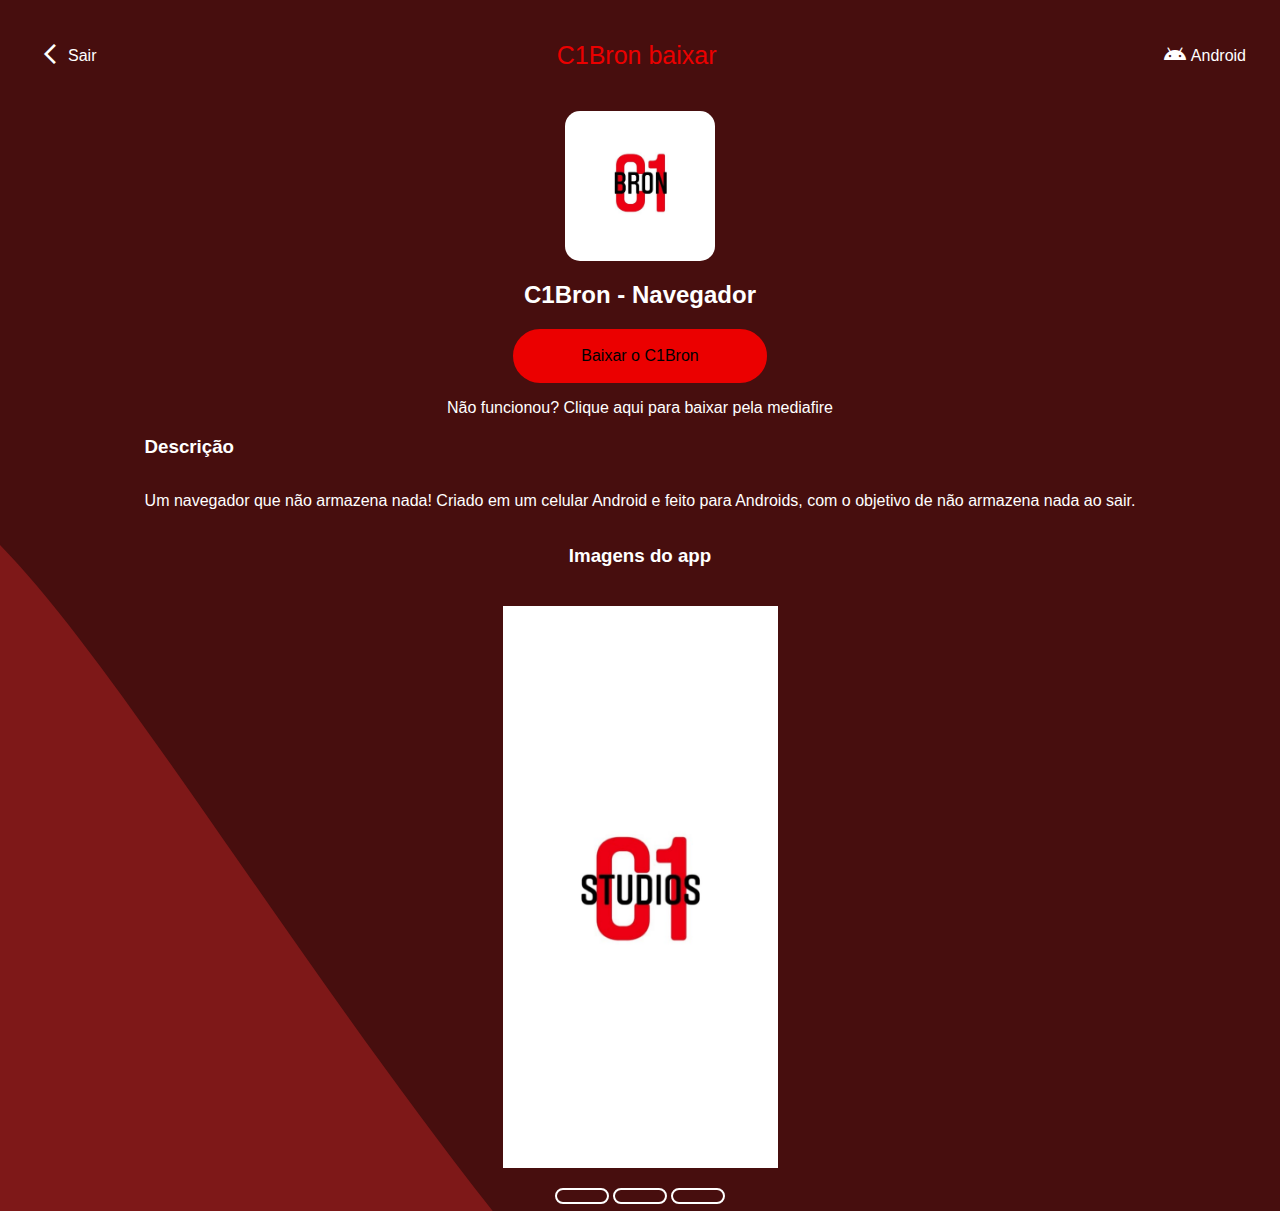
==== c1bron.html @ d3824436 "atualizeit" ====
<!DOCTYPE html>
<html lang="en">
<head>
    <!-- Google tag (gtag.js) -->
    <script async src="https://www.googletagmanager.com/gtag/js?id=G-G5CZ9GJGED"></script>
    <script>
        window.dataLayer = window.dataLayer || [];
        function gtag(){dataLayer.push(arguments);}
        gtag('js', new Date());

        gtag('config', 'G-G5CZ9GJGED');
    </script>
    
    <meta charset="UTF-8">
    <meta http-equiv="X-UA-Compatible" content="IE=edge">
    <meta name="viewport" content="width=device-width, initial-scale=1.0">
    <title>C1Bron Baixar</title>
    <link rel="stylesheet" href="uni.css">
    <link rel="stylesheet" href="imgapps.css">
    <link rel="icon" type="image/jpg" href="./img/c1bron.jpg"/>
    
</head>
<body>
    <nav>
        <ul>
            <li>
                <div class="sair" :hover>
                    <a href="index.html">
                        <div class="imag">
                            <link rel="stylesheet" href="https://fonts.googleapis.com/css2?family=Material+Symbols+Outlined:opsz,wght,FILL,GRAD@20..48,100..700,0..1,-50..200" />
                            <span class="material-symbols-outlined">
                                arrow_back_ios
                            </span>
                        </div>
                        <p>
                            Sair
                        </p>
                    </a>
                </div>
            </li>
            <li>
                <div class="titulo">
                    <p>C1Bron baixar</p>
                </div>
            </li>
            <li>
                <div class="android">
                    <div class="imag">
                        <link rel="stylesheet" href="https://fonts.googleapis.com/css2?family=Material+Symbols+Outlined:opsz,wght,FILL,GRAD@48,400,0,0" />
                        <span class="material-symbols-outlined">
                            android
                        </span>
                    </div>
                    <p>Android</p>
                </div>
            </li>
        </ul>
    </nav>

    <div class="apps">
        <img src="./img/c1bron.jpg" alt="Logo do Elefante">
        <ul>
            <li>
                <h2>C1Bron - Navegador</h2>
            </li>
            <li>
                <a href="/apps/C1Bron0.8 (1).apk" download>
                    <div class="bt">
                        <p>Baixar o C1Bron</p>
                    </div>
                </a>
            </li>
            <li><p></p></li>
            <li>
                <a href=https://www.mediafire.com/download/0kaccmcun1x67wl target="_blank">Não funcionou? Clique aqui para baixar pela mediafire</a>
            </li>
        </ul>
        <div class="contente">
            <ul>
                <li>
                    <h3>Descrição</h3>
                </li>
                <li>
                    <p>Um navegador que não armazena nada! Criado em um celular Android e feito para Androids, com o objetivo de não armazena nada ao sair.</p>
                </li>
            </ul>
        </div>
    </div>

    <h3>Imagens do app</h3>

    <div class="tela">
        <ul class="slider">
            <li>
                  <input type="radio" id="slide1" name="slide" checked>
                  <img src="./img c1bron/1c1bron.jpeg" alt="Imagens do app"/>
            </li>
            <li>
                  <input type="radio" id="slide2" name="slide">
                  <img src="./img c1bron/2c1bron.jpeg" alt="Imagens do app"/>
            </li>
            <li>
                  <input type="radio" id="slide3" name="slide">
                  <img src="./img c1bron/3c1bron.jpeg" alt="Imagens do app"/>
            </li>
        </ul>
    
        <div class="nav">
            <label class="bar" for="slide1"></label>
            <label class="bar" for="slide2"></label>
            <label class="bar" for="slide3"></label>
        </div>
    </div>
</body>
</html>
---- uni.css ----
html{
    font-family: Arial, Helvetica, sans-serif;
    color: white;
}

body{
    background: black;
    margin: 0;
    padding: 0px 30px;
    display: flex;
    flex-direction: column;
    display: flex;
    align-items: center;
}

nav{
    width: 100%;
}

nav ul, nav ul li a, .sair, .titulo, .android{
    display: flex;
    align-items: center;
    justify-content: space-between;
    padding: 0;
    text-decoration: none;
    list-style-type: none;
}

nav ul .sair a{
    color: white;
    display: flex;
    align-items: center;
    justify-content: center;
    padding: 0px 14px;
}

nav ul .titulo p{
    color: rgb(235, 0, 0);
    font-size: 25px;
}

.android {
    color: white;
    display: flex;
}

.android p{
    padding: 4px;
    margin: 0;
}

a {
    color: white;
    text-decoration: none;
}

nav .titulo p:hover, nav .sair a:hover, .apps a:hover{
    color: rgb(235, 0, 0);
}



body .apps{
    display: flex;
    flex-direction: column;
    align-items: center;
}

body .apps img{
    width: 150px;
    height: 150px;
    border-radius: 10%;
}

body .apps .contente ul{
    list-style-type: none;
    font-family: Arial, Helvetica, sans-serif;
    list-style-type: none;
    text-decoration: none;
    display: flex;
    flex-direction: column;
    align-items: flex-start;
    margin: 0;
    padding: 0;
    padding: 0;
}

body .apps ul{
    list-style-type: none;
    font-family: Arial, Helvetica, sans-serif;
    list-style-type: none;
    text-decoration: none;
    display: flex;
    flex-direction: column;
    align-items: center;
    margin: 0;
    padding: 0;
}

.bt{
    border: 2px solid;
    border-color: rgb(235, 0, 0);
    border-radius: 50px;
    width: 250px;
    display: flex;
    align-items: center;
    flex-direction: column;
    background-color: rgb(235, 0, 0);
    color: black;
}

.bt a{
    color: black;
}

.bt a:hover, .bt:hover{
    color: white;
    border-color: white;
}



.tela{
    display: flex;
    align-items: center;
    flex-direction: column;
}

.slider {
    display: block;
    margin: auto;
    margin-top: 20px;
    position: relative;
    width: 275px;
    height: 575px;
    overflow: hidden;
    padding: 0px 0px;
}

.slider li {
    list-style: none;
    position: absolute;
    border-radius: 25px;
}

.slider img {
    margin: auto;
    height: 100%;
    width: 100%;
    vertical-align: top;
}

.slider input {
    display: none;
}

.slider label {
    background-color: #000;
    bottom: 15px;
    cursor: pointer;
    display: flex;
    height: 12px;
    position: absolute;
    width: 50px;
    z-index: 10;
    margin: 10px;
}

.slider img{
    opacity: 0;
    visibility: hidden;
}

.slider li input:checked ~ img {
    opacity: 1;
    visibility: visible;
    z-index: 10;
}

.nav{
    display: flex;
    padding: 5px 0px;
}

.bar{
    width: 50px;
    height: 12px;
    border: 2px solid white;
    border-radius: 10px;
    margin: 2px;
    cursor: pointer;
    transition: 0.4s;
}

.bar:hover{
    background-color: white;
}



@media screen and (max-width: 750px) {
    body nav ul li .imag {
        width: 0%;
        height: 0%;
        color: #00000000;
    }

}
---- imgapps.css ----
body{
    background-image: url("data:image/svg+xml,%3csvg xmlns='http://www.w3.org/2000/svg' version='1.1' xmlns:xlink='http://www.w3.org/1999/xlink' xmlns:svgjs='http://svgjs.com/svgjs' width='5600' height='5600' preserveAspectRatio='none' viewBox='0 0 5600 5600'%3e%3cg mask='url(%26quot%3b%23SvgjsMask1042%26quot%3b)' fill='none'%3e%3crect width='5600' height='5600' x='0' y='0' fill='rgba(71%2c 14%2c 14%2c 1)'%3e%3c/rect%3e%3cpath d='M 0%2c545 C 224%2c772.6 672%2c1657 1120%2c1683 C 1568%2c1709 1792%2c464.4 2240%2c675 C 2688%2c885.6 2912%2c2753.6 3360%2c2736 C 3808%2c2718.4 4032%2c623.8 4480%2c587 C 4928%2c550.2 5376%2c2159 5600%2c2552L5600 5600L0 5600z' fill='rgba(126%2c 24%2c 24%2c 1)'%3e%3c/path%3e%3cpath d='M 0%2c5534 C 70%2c5064.8 210%2c3364.8 350%2c3188 C 490%2c3011.2 560%2c4497.8 700%2c4650 C 840%2c4802.2 910%2c3787.8 1050%2c3949 C 1190%2c4110.2 1260%2c5491.2 1400%2c5456 C 1540%2c5420.8 1610%2c3841.8 1750%2c3773 C 1890%2c3704.2 1960%2c5166.6 2100%2c5112 C 2240%2c5057.4 2310%2c3404.4 2450%2c3500 C 2590%2c3595.6 2660%2c5578.2 2800%2c5590 C 2940%2c5601.8 3010%2c3827.4 3150%2c3559 C 3290%2c3290.6 3360%2c4302.8 3500%2c4248 C 3640%2c4193.2 3710%2c3205.6 3850%2c3285 C 3990%2c3364.4 4060%2c4681.2 4200%2c4645 C 4340%2c4608.8 4410%2c3054.4 4550%2c3104 C 4690%2c3153.6 4760%2c4816.4 4900%2c4893 C 5040%2c4969.6 5110%2c3409.4 5250%2c3487 C 5390%2c3564.6 5530%2c4922.2 5600%2c5281L5600 5600L0 5600z' fill='rgba(171%2c 34%2c 34%2c 1)'%3e%3c/path%3e%3c/g%3e%3cdefs%3e%3cmask id='SvgjsMask1042'%3e%3crect width='5600' height='5600' fill='white'%3e%3c/rect%3e%3c/mask%3e%3c/defs%3e%3c/svg%3e");
}
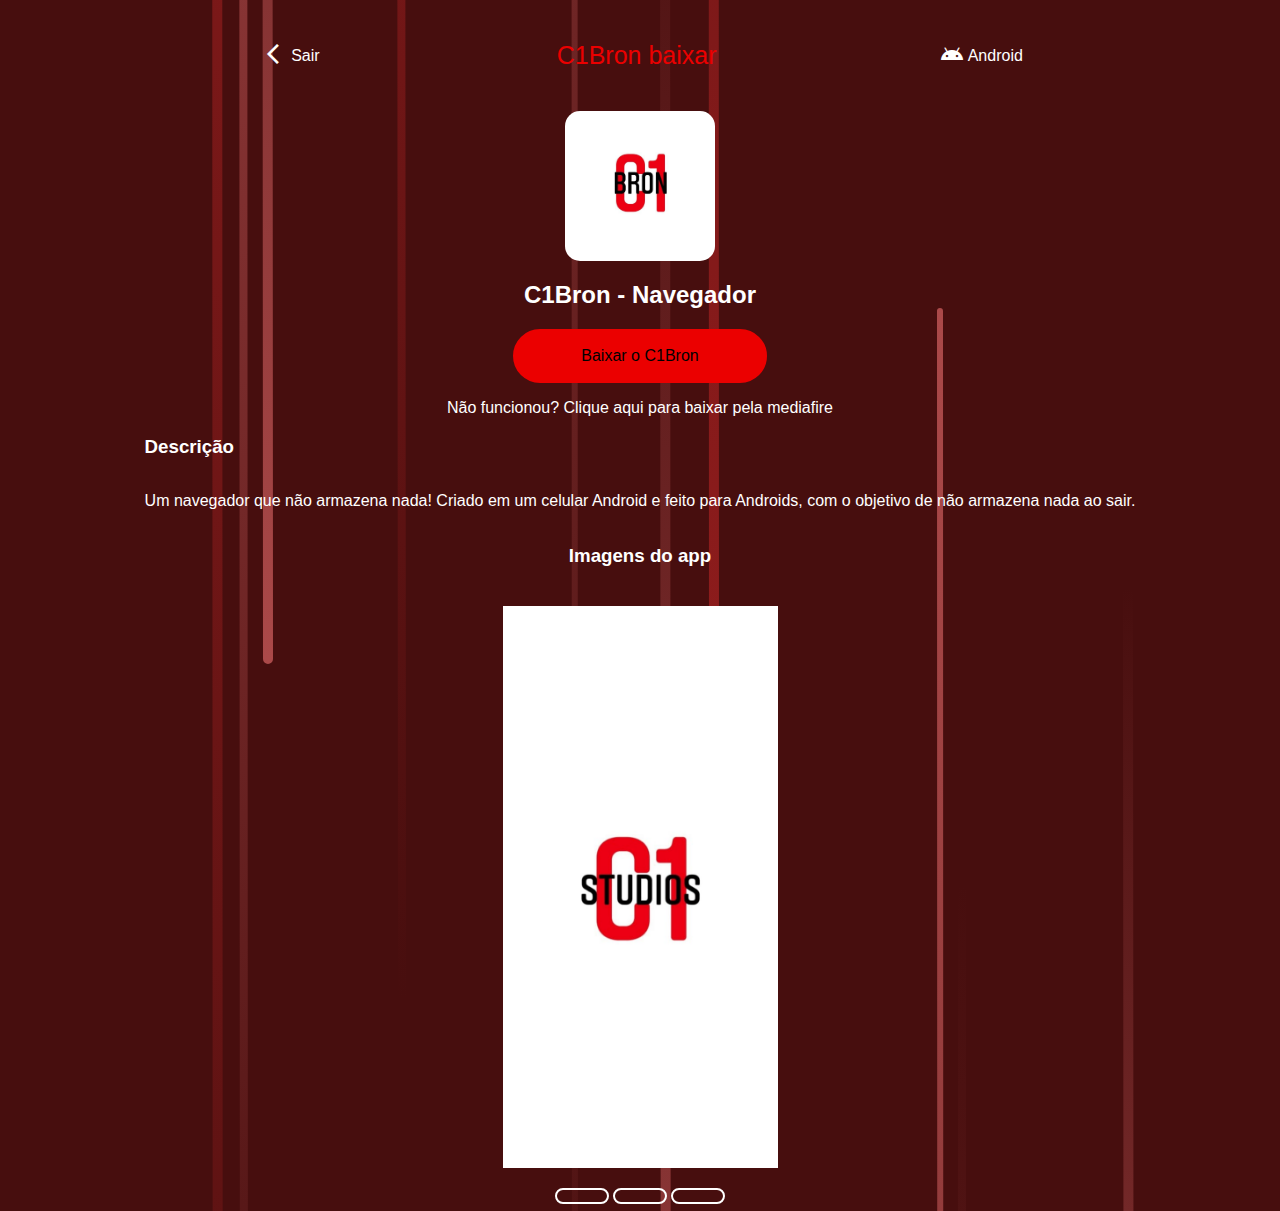
==== commit c7b91d0b: "15.04.2023" ====
--- a/c1bron.html
+++ b/c1bron.html
@@ -16,7 +16,7 @@
     <meta name="viewport" content="width=device-width, initial-scale=1.0">
     <title>C1Bron Baixar</title>
     <link rel="stylesheet" href="uni.css">
-    <link rel="stylesheet" href="imgapps.css">
+    <link rel="stylesheet" href="img.css">
     <link rel="icon" type="image/jpg" href="./img/c1bron.jpg"/>
     
 </head>
--- a/uni.css
+++ b/uni.css
@@ -4,7 +4,6 @@
 }
 
 body{
-    background: black;
     margin: 0;
     padding: 0px 30px;
     display: flex;
@@ -19,8 +18,9 @@
 
 nav ul, nav ul li a, .sair, .titulo, .android{
     display: flex;
-    align-items: center;
-    justify-content: space-between;
+    list-style-type: none;
+    align-items: center;
+    justify-content: space-evenly;
     padding: 0;
     text-decoration: none;
     list-style-type: none;
--- a/img.css
+++ b/img.css
@@ -0,0 +1,3 @@
+html{
+    background-image: url("data:image/svg+xml,%3csvg xmlns='http://www.w3.org/2000/svg' version='1.1' xmlns:xlink='http://www.w3.org/1999/xlink' xmlns:svgjs='http://svgjs.com/svgjs' width='5600' height='5600' preserveAspectRatio='none' viewBox='0 0 5600 5600'%3e%3cg mask='url(%26quot%3b%23SvgjsMask1005%26quot%3b)' fill='none'%3e%3crect width='5600' height='5600' x='0' y='0' fill='rgba(71%2c 14%2c 14%2c 1)'%3e%3c/rect%3e%3cpath d='M4091 4235L4090 506' stroke-width='8' stroke='url(%23SvgjsLinearGradient1006)' stroke-linecap='round' class='Up'%3e%3c/path%3e%3cpath d='M1850 5148L1849 2686' stroke-width='10' stroke='url(%23SvgjsLinearGradient1007)' stroke-linecap='round' class='Up'%3e%3c/path%3e%3cpath d='M1906 2705L1905 1279' stroke-width='10' stroke='url(%23SvgjsLinearGradient1006)' stroke-linecap='round' class='Up'%3e%3c/path%3e%3cpath d='M3908 120L3907 1930' stroke-width='6' stroke='url(%23SvgjsLinearGradient1008)' stroke-linecap='round' class='Down'%3e%3c/path%3e%3cpath d='M4136 1888L4135 -1078' stroke-width='6' stroke='url(%23SvgjsLinearGradient1007)' stroke-linecap='round' class='Up'%3e%3c/path%3e%3cpath d='M5498 3522L5497 2063' stroke-width='6' stroke='url(%23SvgjsLinearGradient1008)' stroke-linecap='round' class='Down'%3e%3c/path%3e%3cpath d='M3122 152L3121 3444' stroke-width='6' stroke='url(%23SvgjsLinearGradient1007)' stroke-linecap='round' class='Up'%3e%3c/path%3e%3cpath d='M332 4787L331 8048' stroke-width='10' stroke='url(%23SvgjsLinearGradient1009)' stroke-linecap='round' class='Down'%3e%3c/path%3e%3cpath d='M2454 1164L2453 4089' stroke-width='6' stroke='url(%23SvgjsLinearGradient1009)' stroke-linecap='round' class='Down'%3e%3c/path%3e%3cpath d='M2050 594L2049 -1449' stroke-width='8' stroke='url(%23SvgjsLinearGradient1007)' stroke-linecap='round' class='Up'%3e%3c/path%3e%3cpath d='M3764 1381L3763 -1833' stroke-width='10' stroke='url(%23SvgjsLinearGradient1007)' stroke-linecap='round' class='Up'%3e%3c/path%3e%3cpath d='M2257 94L2256 -1614' stroke-width='8' stroke='url(%23SvgjsLinearGradient1007)' stroke-linecap='round' class='Up'%3e%3c/path%3e%3cpath d='M3354 4888L3353 2183' stroke-width='8' stroke='url(%23SvgjsLinearGradient1009)' stroke-linecap='round' class='Down'%3e%3c/path%3e%3cpath d='M5264 2676L5263 -583' stroke-width='6' stroke='url(%23SvgjsLinearGradient1007)' stroke-linecap='round' class='Up'%3e%3c/path%3e%3cpath d='M1586 2871L1585 1370' stroke-width='10' stroke='url(%23SvgjsLinearGradient1008)' stroke-linecap='round' class='Down'%3e%3c/path%3e%3cpath d='M4299 5339L4298 3584' stroke-width='6' stroke='url(%23SvgjsLinearGradient1006)' stroke-linecap='round' class='Up'%3e%3c/path%3e%3cpath d='M858 1745L857 3364' stroke-width='6' stroke='url(%23SvgjsLinearGradient1009)' stroke-linecap='round' class='Down'%3e%3c/path%3e%3cpath d='M2683 1359L2682 -2709' stroke-width='6' stroke='url(%23SvgjsLinearGradient1007)' stroke-linecap='round' class='Up'%3e%3c/path%3e%3cpath d='M1653 1826L1652 -1389' stroke-width='10' stroke='url(%23SvgjsLinearGradient1007)' stroke-linecap='round' class='Up'%3e%3c/path%3e%3cpath d='M4006 4259L4005 1115' stroke-width='10' stroke='url(%23SvgjsLinearGradient1008)' stroke-linecap='round' class='Down'%3e%3c/path%3e%3cpath d='M4684 5562L4683 9714' stroke-width='10' stroke='url(%23SvgjsLinearGradient1006)' stroke-linecap='round' class='Up'%3e%3c/path%3e%3cpath d='M911 5086L910 9208' stroke-width='8' stroke='url(%23SvgjsLinearGradient1008)' stroke-linecap='round' class='Down'%3e%3c/path%3e%3cpath d='M1534 1121L1533 4583' stroke-width='6' stroke='url(%23SvgjsLinearGradient1007)' stroke-linecap='round' class='Up'%3e%3c/path%3e%3cpath d='M4674 5108L4673 9211' stroke-width='6' stroke='url(%23SvgjsLinearGradient1009)' stroke-linecap='round' class='Down'%3e%3c/path%3e%3cpath d='M1707 3316L1706 -800' stroke-width='10' stroke='url(%23SvgjsLinearGradient1006)' stroke-linecap='round' class='Up'%3e%3c/path%3e%3cpath d='M3520 4720L3519 1975' stroke-width='10' stroke='url(%23SvgjsLinearGradient1006)' stroke-linecap='round' class='Up'%3e%3c/path%3e%3cpath d='M3203 4826L3202 1484' stroke-width='8' stroke='url(%23SvgjsLinearGradient1009)' stroke-linecap='round' class='Down'%3e%3c/path%3e%3cpath d='M4862 4241L4861 8080' stroke-width='8' stroke='url(%23SvgjsLinearGradient1009)' stroke-linecap='round' class='Down'%3e%3c/path%3e%3cpath d='M4952 2351L4951 76' stroke-width='8' stroke='url(%23SvgjsLinearGradient1006)' stroke-linecap='round' class='Up'%3e%3c/path%3e%3cpath d='M3765 997L3764 2982' stroke-width='6' stroke='url(%23SvgjsLinearGradient1009)' stroke-linecap='round' class='Down'%3e%3c/path%3e%3cpath d='M539 3959L538 5571' stroke-width='6' stroke='url(%23SvgjsLinearGradient1006)' stroke-linecap='round' class='Up'%3e%3c/path%3e%3cpath d='M714 718L713 -2482' stroke-width='10' stroke='url(%23SvgjsLinearGradient1009)' stroke-linecap='round' class='Down'%3e%3c/path%3e%3cpath d='M5240 3077L5239 33' stroke-width='8' stroke='url(%23SvgjsLinearGradient1009)' stroke-linecap='round' class='Down'%3e%3c/path%3e%3cpath d='M5555 5057L5554 7478' stroke-width='6' stroke='url(%23SvgjsLinearGradient1007)' stroke-linecap='round' class='Up'%3e%3c/path%3e%3cpath d='M5544 2161L5543 6184' stroke-width='10' stroke='url(%23SvgjsLinearGradient1007)' stroke-linecap='round' class='Up'%3e%3c/path%3e%3cpath d='M4075 4591L4074 7047' stroke-width='6' stroke='url(%23SvgjsLinearGradient1009)' stroke-linecap='round' class='Down'%3e%3c/path%3e%3cpath d='M2695 801L2694 -2518' stroke-width='8' stroke='url(%23SvgjsLinearGradient1009)' stroke-linecap='round' class='Down'%3e%3c/path%3e%3cpath d='M3912 5135L3911 1303' stroke-width='10' stroke='url(%23SvgjsLinearGradient1009)' stroke-linecap='round' class='Down'%3e%3c/path%3e%3cpath d='M5308 1364L5307 3703' stroke-width='6' stroke='url(%23SvgjsLinearGradient1007)' stroke-linecap='round' class='Up'%3e%3c/path%3e%3cpath d='M1993 1984L1992 -804' stroke-width='8' stroke='url(%23SvgjsLinearGradient1007)' stroke-linecap='round' class='Up'%3e%3c/path%3e%3cpath d='M4796 2708L4795 -215' stroke-width='8' stroke='url(%23SvgjsLinearGradient1007)' stroke-linecap='round' class='Up'%3e%3c/path%3e%3cpath d='M2478 4975L2477 8521' stroke-width='6' stroke='url(%23SvgjsLinearGradient1006)' stroke-linecap='round' class='Up'%3e%3c/path%3e%3cpath d='M3414 3753L3413 5427' stroke-width='6' stroke='url(%23SvgjsLinearGradient1009)' stroke-linecap='round' class='Down'%3e%3c/path%3e%3cpath d='M1319 3239L1318 -74' stroke-width='10' stroke='url(%23SvgjsLinearGradient1008)' stroke-linecap='round' class='Down'%3e%3c/path%3e%3cpath d='M218 2315L217 -880' stroke-width='10' stroke='url(%23SvgjsLinearGradient1007)' stroke-linecap='round' class='Up'%3e%3c/path%3e%3cpath d='M1801 1118L1800 5154' stroke-width='10' stroke='url(%23SvgjsLinearGradient1008)' stroke-linecap='round' class='Down'%3e%3c/path%3e%3cpath d='M5131 2637L5130 -379' stroke-width='10' stroke='url(%23SvgjsLinearGradient1006)' stroke-linecap='round' class='Up'%3e%3c/path%3e%3cpath d='M1481 5242L1480 1310' stroke-width='6' stroke='url(%23SvgjsLinearGradient1007)' stroke-linecap='round' class='Up'%3e%3c/path%3e%3cpath d='M2122 3382L2121 7213' stroke-width='6' stroke='url(%23SvgjsLinearGradient1008)' stroke-linecap='round' class='Down'%3e%3c/path%3e%3cpath d='M2417 3301L2416 5232' stroke-width='8' stroke='url(%23SvgjsLinearGradient1006)' stroke-linecap='round' class='Up'%3e%3c/path%3e%3cpath d='M2963 1560L2962 -2386' stroke-width='6' stroke='url(%23SvgjsLinearGradient1009)' stroke-linecap='round' class='Down'%3e%3c/path%3e%3cpath d='M3753 2084L3752 -1334' stroke-width='8' stroke='url(%23SvgjsLinearGradient1009)' stroke-linecap='round' class='Down'%3e%3c/path%3e%3cpath d='M1459 1182L1458 3161' stroke-width='10' stroke='url(%23SvgjsLinearGradient1009)' stroke-linecap='round' class='Down'%3e%3c/path%3e%3cpath d='M2137 4587L2136 2991' stroke-width='8' stroke='url(%23SvgjsLinearGradient1007)' stroke-linecap='round' class='Up'%3e%3c/path%3e%3cpath d='M2441 1910L2440 4434' stroke-width='10' stroke='url(%23SvgjsLinearGradient1006)' stroke-linecap='round' class='Up'%3e%3c/path%3e%3cpath d='M1992 2536L1991 -216' stroke-width='8' stroke='url(%23SvgjsLinearGradient1006)' stroke-linecap='round' class='Up'%3e%3c/path%3e%3cpath d='M2550 1878L2549 266' stroke-width='10' stroke='url(%23SvgjsLinearGradient1008)' stroke-linecap='round' class='Down'%3e%3c/path%3e%3cpath d='M1336 986L1335 -2591' stroke-width='8' stroke='url(%23SvgjsLinearGradient1007)' stroke-linecap='round' class='Up'%3e%3c/path%3e%3cpath d='M2513 5339L2512 8349' stroke-width='6' stroke='url(%23SvgjsLinearGradient1008)' stroke-linecap='round' class='Down'%3e%3c/path%3e%3cpath d='M3324 4566L3323 6649' stroke-width='10' stroke='url(%23SvgjsLinearGradient1006)' stroke-linecap='round' class='Up'%3e%3c/path%3e%3cpath d='M5576 3980L5575 7506' stroke-width='8' stroke='url(%23SvgjsLinearGradient1007)' stroke-linecap='round' class='Up'%3e%3c/path%3e%3cpath d='M965 3550L964 5075' stroke-width='6' stroke='url(%23SvgjsLinearGradient1008)' stroke-linecap='round' class='Down'%3e%3c/path%3e%3cpath d='M3936 1241L3935 -1970' stroke-width='8' stroke='url(%23SvgjsLinearGradient1009)' stroke-linecap='round' class='Down'%3e%3c/path%3e%3cpath d='M3378 2338L3377 6188' stroke-width='10' stroke='url(%23SvgjsLinearGradient1007)' stroke-linecap='round' class='Up'%3e%3c/path%3e%3cpath d='M2878 2095L2877 5561' stroke-width='8' stroke='url(%23SvgjsLinearGradient1007)' stroke-linecap='round' class='Up'%3e%3c/path%3e%3cpath d='M1451 2921L1450 6573' stroke-width='10' stroke='url(%23SvgjsLinearGradient1007)' stroke-linecap='round' class='Up'%3e%3c/path%3e%3cpath d='M3309 164L3308 1930' stroke-width='8' stroke='url(%23SvgjsLinearGradient1008)' stroke-linecap='round' class='Down'%3e%3c/path%3e%3cpath d='M801 5538L800 3377' stroke-width='10' stroke='url(%23SvgjsLinearGradient1007)' stroke-linecap='round' class='Up'%3e%3c/path%3e%3cpath d='M3846 5372L3845 2054' stroke-width='8' stroke='url(%23SvgjsLinearGradient1007)' stroke-linecap='round' class='Up'%3e%3c/path%3e%3cpath d='M2958 1229L2957 -1681' stroke-width='6' stroke='url(%23SvgjsLinearGradient1006)' stroke-linecap='round' class='Up'%3e%3c/path%3e%3cpath d='M3275 1040L3274 -1976' stroke-width='10' stroke='url(%23SvgjsLinearGradient1006)' stroke-linecap='round' class='Up'%3e%3c/path%3e%3cpath d='M3973 390L3972 -3113' stroke-width='8' stroke='url(%23SvgjsLinearGradient1009)' stroke-linecap='round' class='Down'%3e%3c/path%3e%3cpath d='M3996 595L3995 -2447' stroke-width='6' stroke='url(%23SvgjsLinearGradient1006)' stroke-linecap='round' class='Up'%3e%3c/path%3e%3cpath d='M3282 2867L3281 -1283' stroke-width='8' stroke='url(%23SvgjsLinearGradient1006)' stroke-linecap='round' class='Up'%3e%3c/path%3e%3cpath d='M1546 2812L1545 6793' stroke-width='6' stroke='url(%23SvgjsLinearGradient1008)' stroke-linecap='round' class='Down'%3e%3c/path%3e%3cpath d='M3852 2230L3851 -1438' stroke-width='10' stroke='url(%23SvgjsLinearGradient1008)' stroke-linecap='round' class='Down'%3e%3c/path%3e%3cpath d='M4432 3795L4431 5981' stroke-width='6' stroke='url(%23SvgjsLinearGradient1009)' stroke-linecap='round' class='Down'%3e%3c/path%3e%3cpath d='M5313 5031L5312 7057' stroke-width='6' stroke='url(%23SvgjsLinearGradient1007)' stroke-linecap='round' class='Up'%3e%3c/path%3e%3cpath d='M1658 3055L1657 5014' stroke-width='10' stroke='url(%23SvgjsLinearGradient1008)' stroke-linecap='round' class='Down'%3e%3c/path%3e%3cpath d='M3558 630L3557 -782' stroke-width='8' stroke='url(%23SvgjsLinearGradient1009)' stroke-linecap='round' class='Down'%3e%3c/path%3e%3cpath d='M4378 2811L4377 6235' stroke-width='8' stroke='url(%23SvgjsLinearGradient1007)' stroke-linecap='round' class='Up'%3e%3c/path%3e%3cpath d='M3751 2583L3750 418' stroke-width='8' stroke='url(%23SvgjsLinearGradient1007)' stroke-linecap='round' class='Up'%3e%3c/path%3e%3cpath d='M4889 2453L4888 -483' stroke-width='6' stroke='url(%23SvgjsLinearGradient1007)' stroke-linecap='round' class='Up'%3e%3c/path%3e%3cpath d='M5462 17L5461 3267' stroke-width='8' stroke='url(%23SvgjsLinearGradient1006)' stroke-linecap='round' class='Up'%3e%3c/path%3e%3cpath d='M2281 5116L2280 1224' stroke-width='10' stroke='url(%23SvgjsLinearGradient1006)' stroke-linecap='round' class='Up'%3e%3c/path%3e%3cpath d='M1746 4690L1745 3013' stroke-width='6' stroke='url(%23SvgjsLinearGradient1007)' stroke-linecap='round' class='Up'%3e%3c/path%3e%3cpath d='M2603 4421L2602 2006' stroke-width='6' stroke='url(%23SvgjsLinearGradient1007)' stroke-linecap='round' class='Up'%3e%3c/path%3e%3cpath d='M1294 1545L1293 4863' stroke-width='6' stroke='url(%23SvgjsLinearGradient1008)' stroke-linecap='round' class='Down'%3e%3c/path%3e%3cpath d='M1394 2696L1393 4186' stroke-width='8' stroke='url(%23SvgjsLinearGradient1009)' stroke-linecap='round' class='Down'%3e%3c/path%3e%3cpath d='M2897 5517L2896 1994' stroke-width='8' stroke='url(%23SvgjsLinearGradient1008)' stroke-linecap='round' class='Down'%3e%3c/path%3e%3cpath d='M4406 160L4405 2630' stroke-width='10' stroke='url(%23SvgjsLinearGradient1009)' stroke-linecap='round' class='Down'%3e%3c/path%3e%3cpath d='M1595 4520L1594 6967' stroke-width='8' stroke='url(%23SvgjsLinearGradient1006)' stroke-linecap='round' class='Up'%3e%3c/path%3e%3cpath d='M4742 458L4741 -2439' stroke-width='10' stroke='url(%23SvgjsLinearGradient1007)' stroke-linecap='round' class='Up'%3e%3c/path%3e%3cpath d='M3461 275L3460 3884' stroke-width='10' stroke='url(%23SvgjsLinearGradient1008)' stroke-linecap='round' class='Down'%3e%3c/path%3e%3cpath d='M5205 5543L5204 1701' stroke-width='10' stroke='url(%23SvgjsLinearGradient1007)' stroke-linecap='round' class='Up'%3e%3c/path%3e%3cpath d='M1110 4956L1109 6441' stroke-width='10' stroke='url(%23SvgjsLinearGradient1009)' stroke-linecap='round' class='Down'%3e%3c/path%3e%3cpath d='M5216 1336L5215 -925' stroke-width='8' stroke='url(%23SvgjsLinearGradient1006)' stroke-linecap='round' class='Up'%3e%3c/path%3e%3cpath d='M4842 3408L4841 -102' stroke-width='8' stroke='url(%23SvgjsLinearGradient1008)' stroke-linecap='round' class='Down'%3e%3c/path%3e%3cpath d='M225 3486L224 5376' stroke-width='8' stroke='url(%23SvgjsLinearGradient1007)' stroke-linecap='round' class='Up'%3e%3c/path%3e%3cpath d='M3498 3397L3497 6936' stroke-width='8' stroke='url(%23SvgjsLinearGradient1009)' stroke-linecap='round' class='Down'%3e%3c/path%3e%3cpath d='M1445 4466L1444 7460' stroke-width='8' stroke='url(%23SvgjsLinearGradient1008)' stroke-linecap='round' class='Down'%3e%3c/path%3e%3cpath d='M2232 4367L2231 2846' stroke-width='10' stroke='url(%23SvgjsLinearGradient1009)' stroke-linecap='round' class='Down'%3e%3c/path%3e%3cpath d='M1129 2007L1128 587' stroke-width='10' stroke='url(%23SvgjsLinearGradient1008)' stroke-linecap='round' class='Down'%3e%3c/path%3e%3cpath d='M3143 165L3142 -3516' stroke-width='6' stroke='url(%23SvgjsLinearGradient1008)' stroke-linecap='round' class='Down'%3e%3c/path%3e%3cpath d='M3745 1741L3744 4815' stroke-width='6' stroke='url(%23SvgjsLinearGradient1009)' stroke-linecap='round' class='Down'%3e%3c/path%3e%3cpath d='M2920 3083L2919 5536' stroke-width='10' stroke='url(%23SvgjsLinearGradient1007)' stroke-linecap='round' class='Up'%3e%3c/path%3e%3cpath d='M244 1644L243 -936' stroke-width='8' stroke='url(%23SvgjsLinearGradient1006)' stroke-linecap='round' class='Up'%3e%3c/path%3e%3cpath d='M2487 1473L2486 3219' stroke-width='10' stroke='url(%23SvgjsLinearGradient1008)' stroke-linecap='round' class='Down'%3e%3c/path%3e%3cpath d='M1743 2042L1742 -668' stroke-width='6' stroke='url(%23SvgjsLinearGradient1006)' stroke-linecap='round' class='Up'%3e%3c/path%3e%3cpath d='M1215 4846L1214 7641' stroke-width='8' stroke='url(%23SvgjsLinearGradient1008)' stroke-linecap='round' class='Down'%3e%3c/path%3e%3cpath d='M941 4171L940 311' stroke-width='6' stroke='url(%23SvgjsLinearGradient1006)' stroke-linecap='round' class='Up'%3e%3c/path%3e%3cpath d='M3537 4839L3536 2624' stroke-width='10' stroke='url(%23SvgjsLinearGradient1009)' stroke-linecap='round' class='Down'%3e%3c/path%3e%3cpath d='M575 1642L574 -2497' stroke-width='6' stroke='url(%23SvgjsLinearGradient1006)' stroke-linecap='round' class='Up'%3e%3c/path%3e%3cpath d='M402 1001L401 -633' stroke-width='8' stroke='url(%23SvgjsLinearGradient1007)' stroke-linecap='round' class='Up'%3e%3c/path%3e%3cpath d='M2282 4160L2281 6032' stroke-width='8' stroke='url(%23SvgjsLinearGradient1006)' stroke-linecap='round' class='Up'%3e%3c/path%3e%3cpath d='M4940 3268L4939 -650' stroke-width='6' stroke='url(%23SvgjsLinearGradient1007)' stroke-linecap='round' class='Up'%3e%3c/path%3e%3cpath d='M2182 2722L2181 5225' stroke-width='10' stroke='url(%23SvgjsLinearGradient1006)' stroke-linecap='round' class='Up'%3e%3c/path%3e%3cpath d='M4675 5219L4674 7855' stroke-width='6' stroke='url(%23SvgjsLinearGradient1008)' stroke-linecap='round' class='Down'%3e%3c/path%3e%3cpath d='M1703 146L1702 -3867' stroke-width='8' stroke='url(%23SvgjsLinearGradient1006)' stroke-linecap='round' class='Up'%3e%3c/path%3e%3cpath d='M1925 4549L1924 6681' stroke-width='6' stroke='url(%23SvgjsLinearGradient1008)' stroke-linecap='round' class='Down'%3e%3c/path%3e%3cpath d='M3850 4875L3849 8898' stroke-width='8' stroke='url(%23SvgjsLinearGradient1009)' stroke-linecap='round' class='Down'%3e%3c/path%3e%3cpath d='M3275 589L3274 4784' stroke-width='10' stroke='url(%23SvgjsLinearGradient1009)' stroke-linecap='round' class='Down'%3e%3c/path%3e%3cpath d='M268 659L267 -1100' stroke-width='10' stroke='url(%23SvgjsLinearGradient1008)' stroke-linecap='round' class='Down'%3e%3c/path%3e%3cpath d='M962 879L961 5057' stroke-width='8' stroke='url(%23SvgjsLinearGradient1008)' stroke-linecap='round' class='Down'%3e%3c/path%3e%3cpath d='M5012 2941L5011 5908' stroke-width='6' stroke='url(%23SvgjsLinearGradient1006)' stroke-linecap='round' class='Up'%3e%3c/path%3e%3cpath d='M2129 450L2128 2374' stroke-width='8' stroke='url(%23SvgjsLinearGradient1006)' stroke-linecap='round' class='Up'%3e%3c/path%3e%3cpath d='M4041 3142L4040 7340' stroke-width='8' stroke='url(%23SvgjsLinearGradient1006)' stroke-linecap='round' class='Up'%3e%3c/path%3e%3cpath d='M5475 3959L5474 5528' stroke-width='8' stroke='url(%23SvgjsLinearGradient1006)' stroke-linecap='round' class='Up'%3e%3c/path%3e%3cpath d='M4438 1214L4437 -2523' stroke-width='6' stroke='url(%23SvgjsLinearGradient1008)' stroke-linecap='round' class='Down'%3e%3c/path%3e%3cpath d='M666 2024L665 -295' stroke-width='10' stroke='url(%23SvgjsLinearGradient1008)' stroke-linecap='round' class='Down'%3e%3c/path%3e%3cpath d='M2214 1870L2213 5155' stroke-width='6' stroke='url(%23SvgjsLinearGradient1008)' stroke-linecap='round' class='Down'%3e%3c/path%3e%3cpath d='M1261 3243L1260 6997' stroke-width='8' stroke='url(%23SvgjsLinearGradient1007)' stroke-linecap='round' class='Up'%3e%3c/path%3e%3cpath d='M4091 3268L4090 -712' stroke-width='10' stroke='url(%23SvgjsLinearGradient1009)' stroke-linecap='round' class='Down'%3e%3c/path%3e%3cpath d='M2845 5167L2844 1302' stroke-width='10' stroke='url(%23SvgjsLinearGradient1007)' stroke-linecap='round' class='Up'%3e%3c/path%3e%3cpath d='M3946 5237L3945 7548' stroke-width='6' stroke='url(%23SvgjsLinearGradient1006)' stroke-linecap='round' class='Up'%3e%3c/path%3e%3cpath d='M3173 5462L3172 7150' stroke-width='8' stroke='url(%23SvgjsLinearGradient1007)' stroke-linecap='round' class='Up'%3e%3c/path%3e%3cpath d='M2377 2619L2376 4897' stroke-width='10' stroke='url(%23SvgjsLinearGradient1008)' stroke-linecap='round' class='Down'%3e%3c/path%3e%3cpath d='M2146 4270L2145 2730' stroke-width='6' stroke='url(%23SvgjsLinearGradient1007)' stroke-linecap='round' class='Up'%3e%3c/path%3e%3cpath d='M5321 5302L5320 6949' stroke-width='8' stroke='url(%23SvgjsLinearGradient1008)' stroke-linecap='round' class='Down'%3e%3c/path%3e%3cpath d='M329 5312L328 7610' stroke-width='10' stroke='url(%23SvgjsLinearGradient1007)' stroke-linecap='round' class='Up'%3e%3c/path%3e%3c/g%3e%3cdefs%3e%3cmask id='SvgjsMask1005'%3e%3crect width='5600' height='5600' fill='white'%3e%3c/rect%3e%3c/mask%3e%3clinearGradient x1='0%25' y1='100%25' x2='0%25' y2='0%25' id='SvgjsLinearGradient1006'%3e%3cstop stop-color='rgba(171%2c 73%2c 73%2c 0)' offset='0'%3e%3c/stop%3e%3cstop stop-color='rgba(171%2c 73%2c 73%2c 1)' offset='1'%3e%3c/stop%3e%3c/linearGradient%3e%3clinearGradient x1='0%25' y1='100%25' x2='0%25' y2='0%25' id='SvgjsLinearGradient1007'%3e%3cstop stop-color='rgba(142%2c 28%2c 28%2c 0)' offset='0'%3e%3c/stop%3e%3cstop stop-color='rgba(142%2c 28%2c 28%2c 1)' offset='1'%3e%3c/stop%3e%3c/linearGradient%3e%3clinearGradient x1='0%25' y1='0%25' x2='0%25' y2='100%25' id='SvgjsLinearGradient1008'%3e%3cstop stop-color='rgba(171%2c 73%2c 73%2c 0)' offset='0'%3e%3c/stop%3e%3cstop stop-color='rgba(171%2c 73%2c 73%2c 1)' offset='1'%3e%3c/stop%3e%3c/linearGradient%3e%3clinearGradient x1='0%25' y1='0%25' x2='0%25' y2='100%25' id='SvgjsLinearGradient1009'%3e%3cstop stop-color='rgba(142%2c 28%2c 28%2c 0)' offset='0'%3e%3c/stop%3e%3cstop stop-color='rgba(142%2c 28%2c 28%2c 1)' offset='1'%3e%3c/stop%3e%3c/linearGradient%3e%3c/defs%3e%3c/svg%3e");
+}
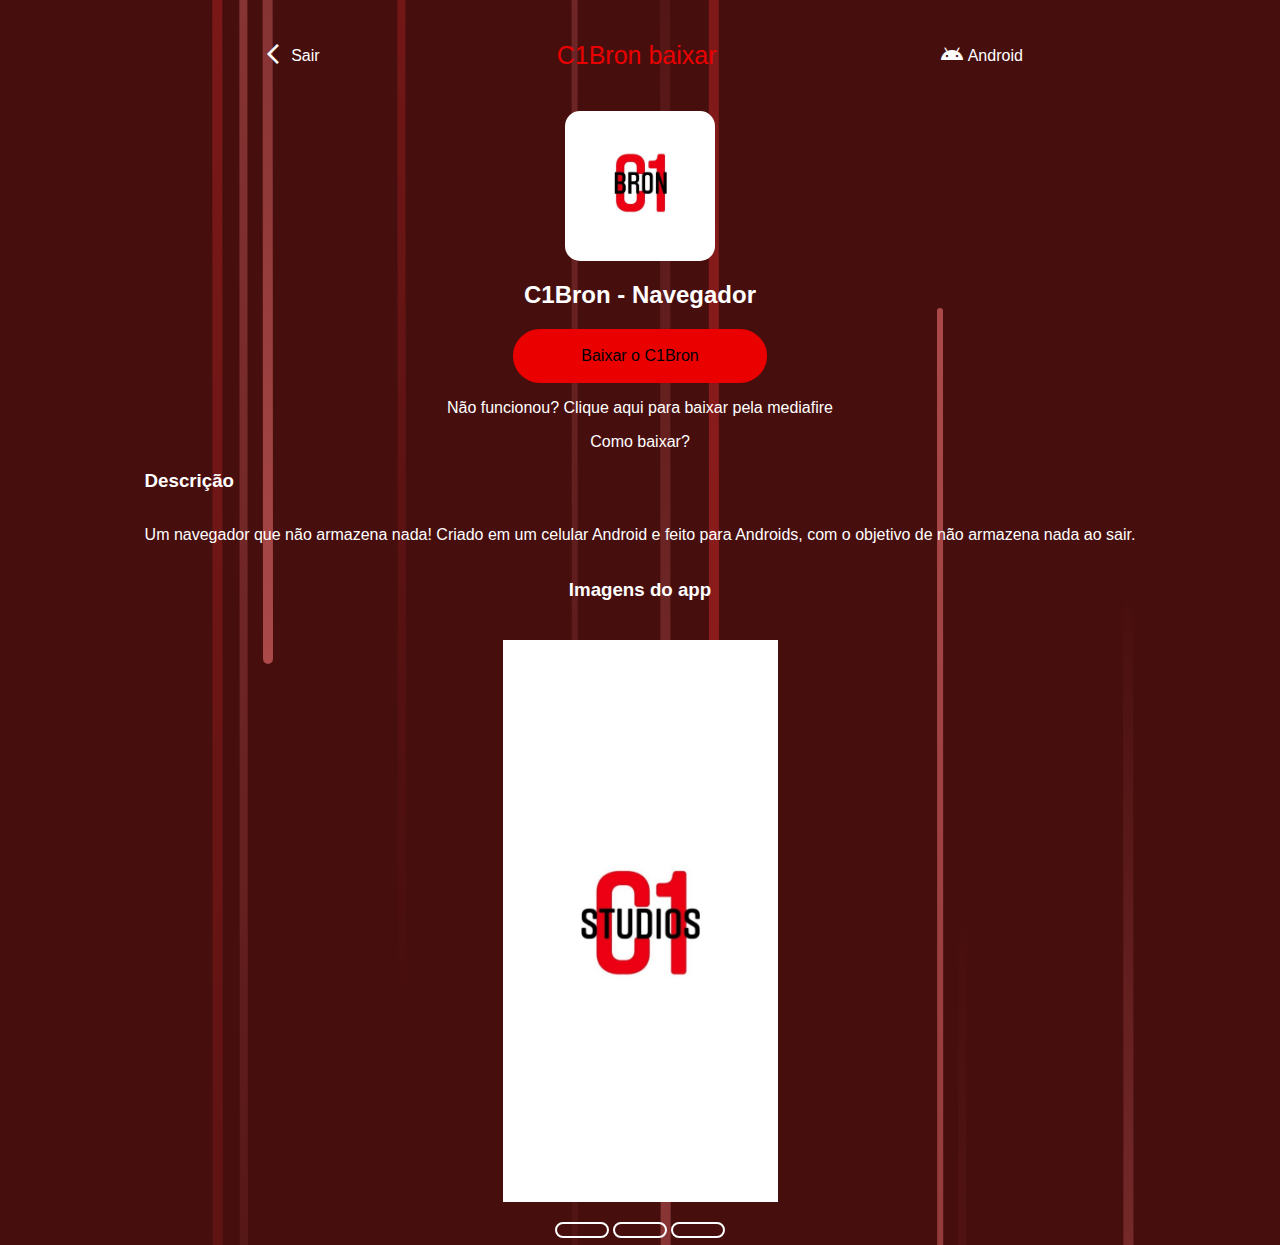
==== commit 28300b87: "add do ajuda" ====
--- a/c1bron.html
+++ b/c1bron.html
@@ -1,5 +1,5 @@
 <!DOCTYPE html>
-<html lang="en">
+<html lang="pt-br">
 <head>
     <!-- Google tag (gtag.js) -->
     <script async src="https://www.googletagmanager.com/gtag/js?id=G-G5CZ9GJGED"></script>
@@ -74,6 +74,10 @@
             <li>
                 <a href=https://www.mediafire.com/download/0kaccmcun1x67wl target="_blank">Não funcionou? Clique aqui para baixar pela mediafire</a>
             </li>
+            <li><p></p></li>
+            <li>
+                <a href=https://c1studios.netlify.app/Ajuda.html target="_parent">Como baixar?</a>
+            </li>
         </ul>
         <div class="contente">
             <ul>
--- a/uni.css
+++ b/uni.css
@@ -10,6 +10,20 @@
     flex-direction: column;
     display: flex;
     align-items: center;
+}
+
+body::-webkit-scrollbar {
+    width: 12px;
+}
+  
+body::-webkit-scrollbar-track {
+    background: rgba(71, 14, 14, 1);
+}
+  
+body::-webkit-scrollbar-thumb {
+    background-color: rgba(142, 28, 28, 1);
+    border-radius: 20px;
+    border: 3px solid rgba(71, 14, 14, 1);
 }
 
 nav{
@@ -180,6 +194,8 @@
 .nav{
     display: flex;
     padding: 5px 0px;
+    overflow-x: auto;
+    flex-wrap:wrap;
 }
 
 .bar{
@@ -205,4 +221,20 @@
         color: #00000000;
     }
 
+}
+
+@media screen and (max-width: 575px) {
+    iframe {
+        width: 420px;
+        height: 236px;
+    }
+
+}
+
+@media screen and (max-width: 295px) {
+    iframe{
+        width: 280px;
+        height: 157px;
+    }
+
 }